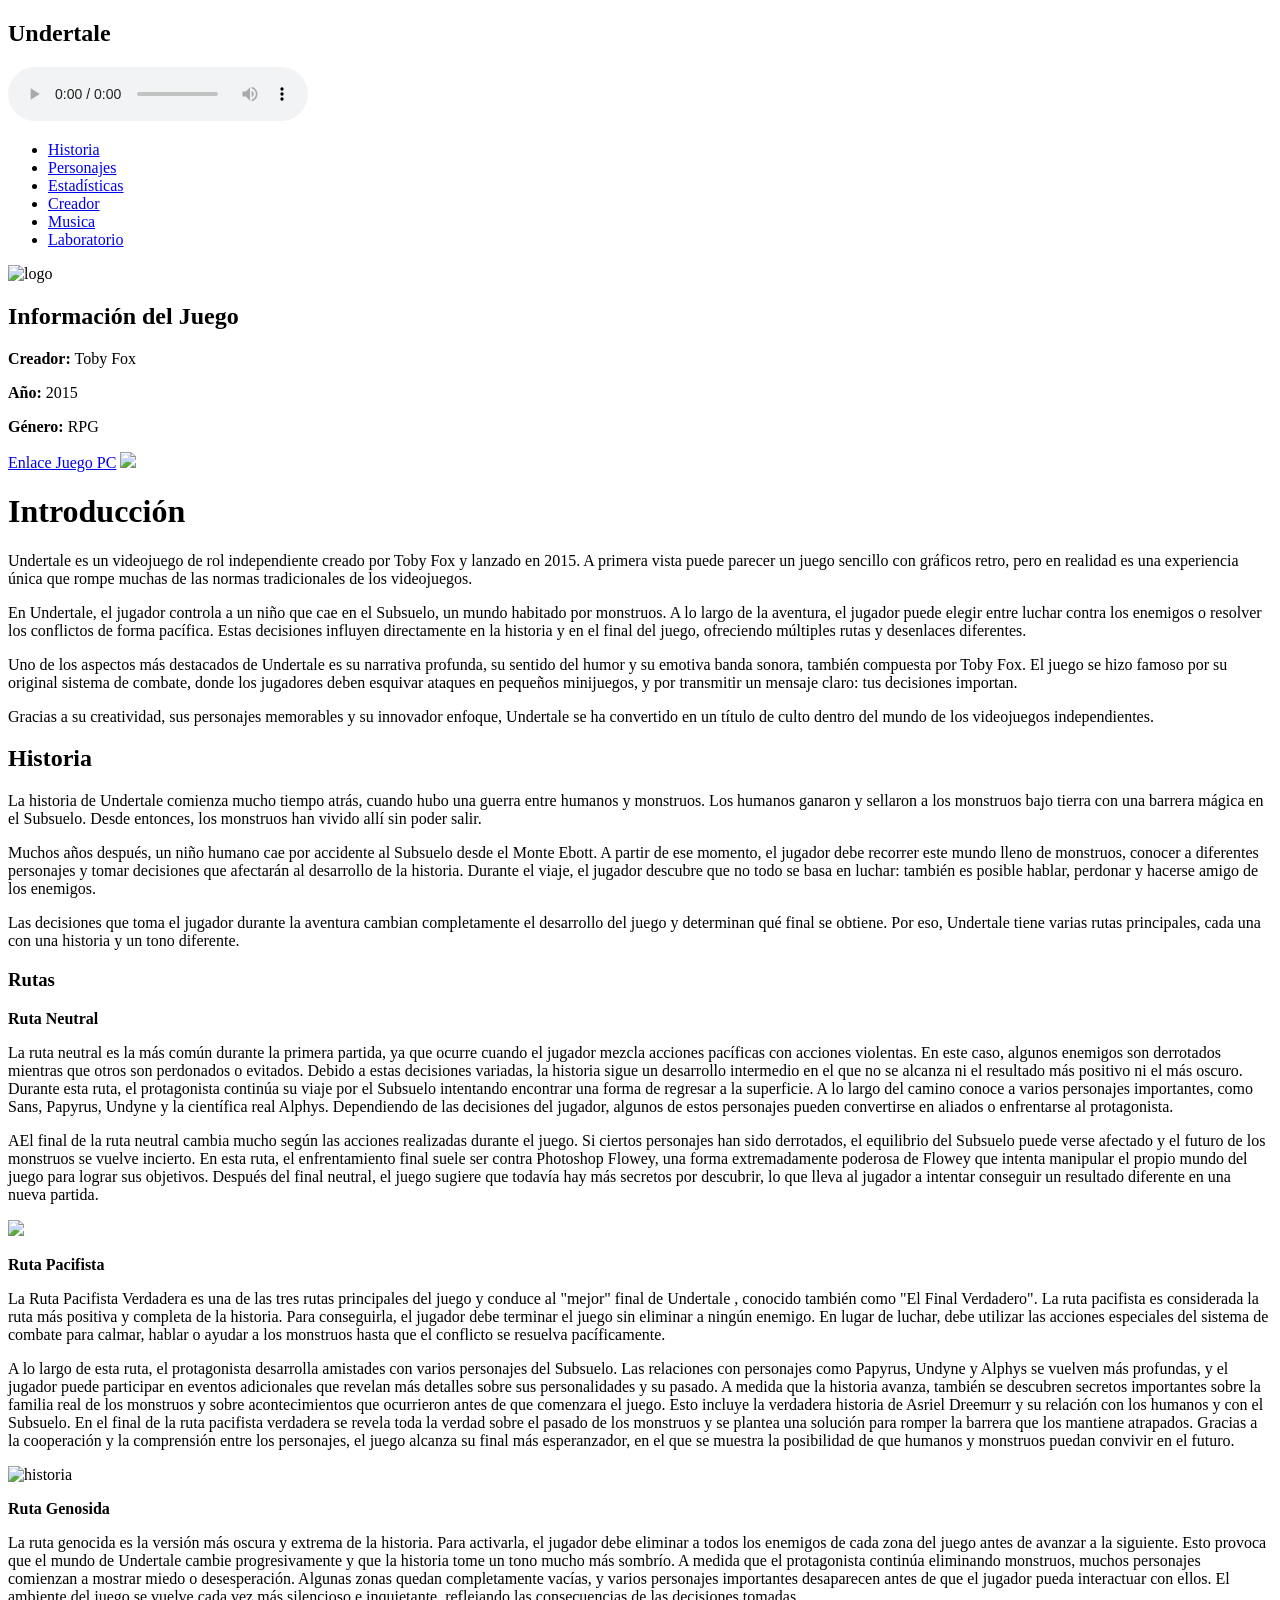
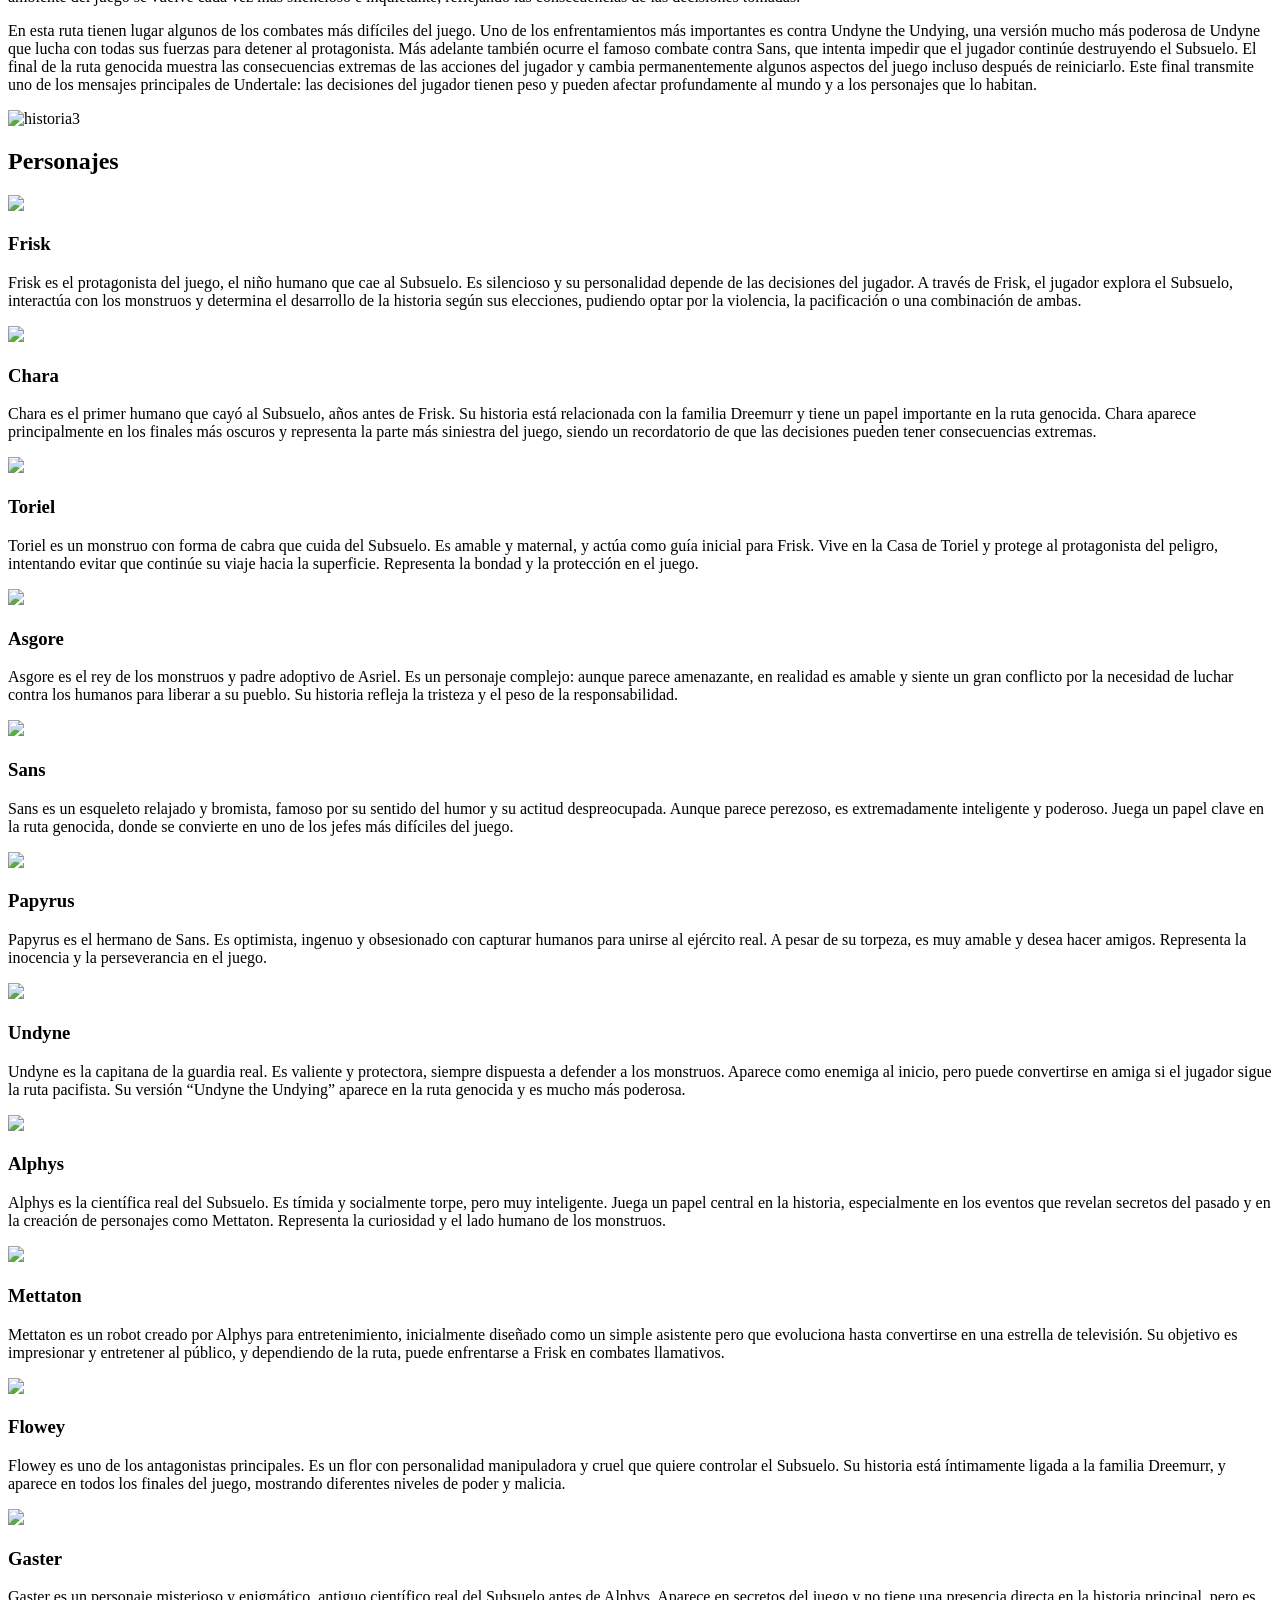
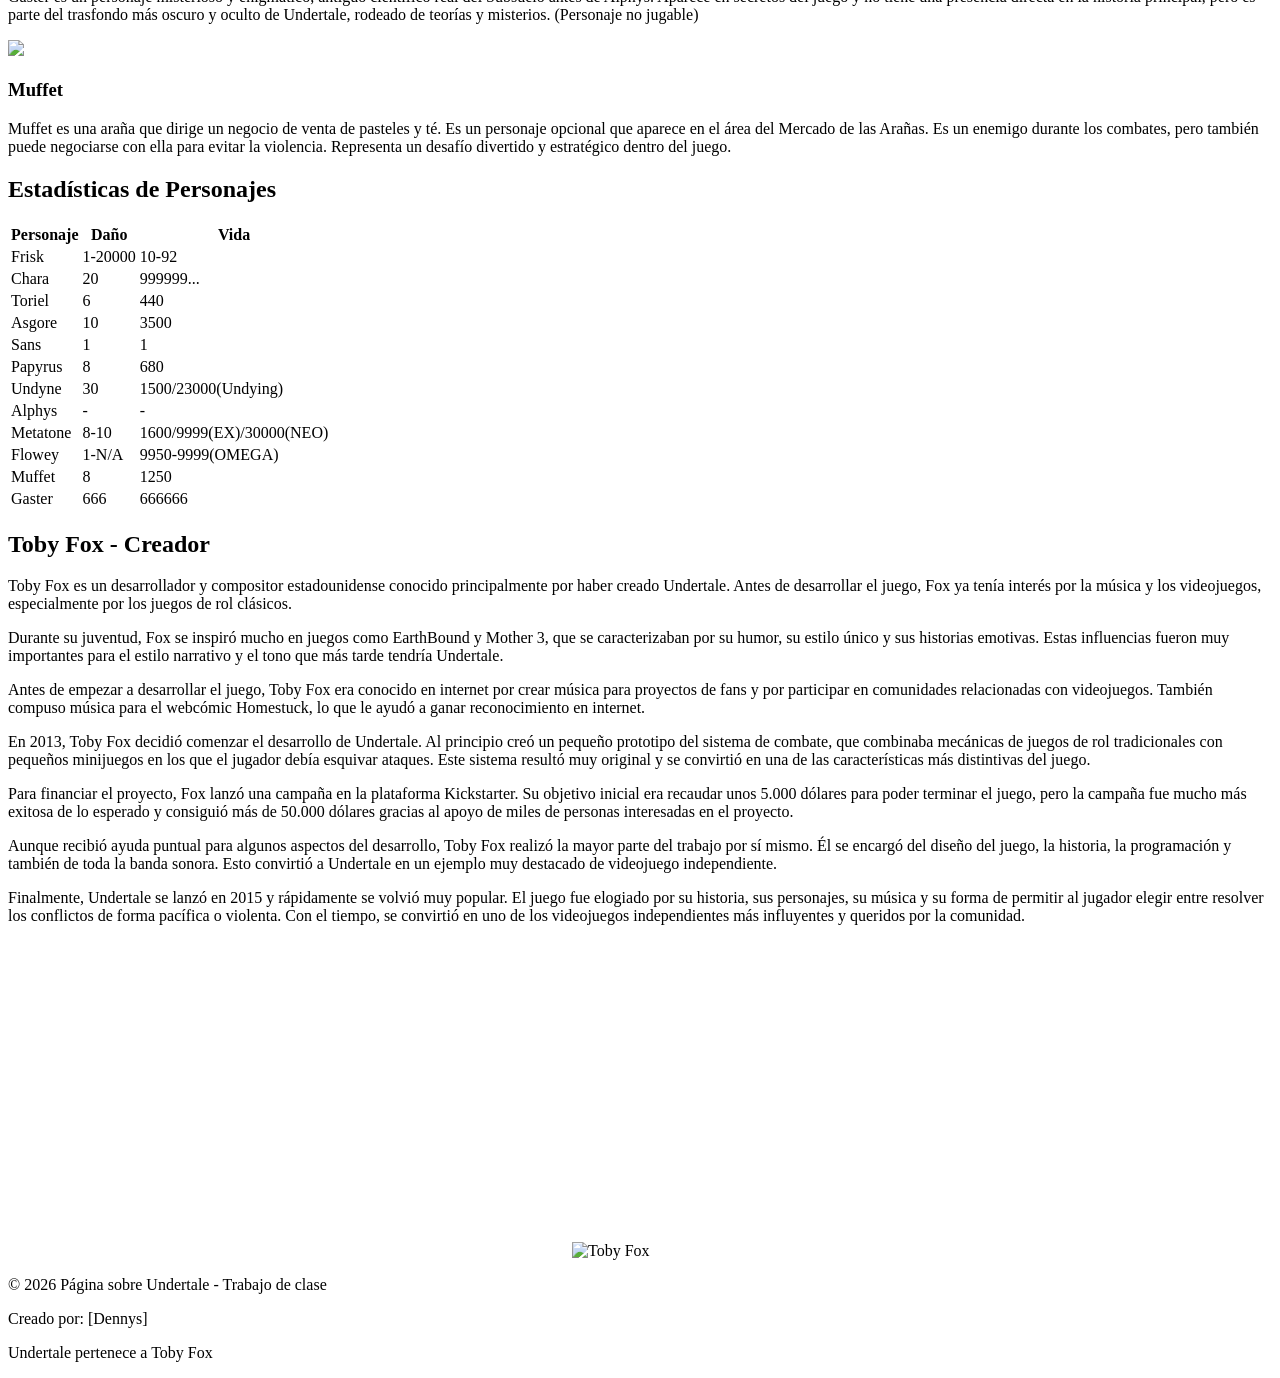
==== index.html @ 96a51aa7 "Rename introduccion.html to index.html" ====
<!DOCTYPE html>
<html lang="es">

<head>
<meta charset="UTF-8">
<title>Undertale Info</title>
<link rel="stylesheet" href="styles.css">
<link href="https://fonts.googleapis.com/css2?family=Press+Start+2P&display=swap" rel="stylesheet">
</head>

<body>

<header>

<h2>Undertale</h2>

<audio class="musica" controls autoplay loop>
<source src="Outertale OST - Starry (Snowy) Jeffrey Watkins.mp3" type="audio/mpeg">
</audio>  
  
<nav>
<ul class="menu">
<li><a href="#historia">Historia</a></li>
<li><a href="#personajes">Personajes</a></li>
<li><a href="#estadisticas">Estadísticas</a></li>
<li><a href="#creador">Creador</a></li>
<li><a href="musica.html">Musica</a>
  </li>
<li><a href="laboratorio.html">Laboratorio</a>
  </li>
</ul>
</nav>

<img src="https://upload.wikimedia.org/wikipedia/commons/a/a5/Undertale.png" alt="logo">

</header>

<section class="presentacion"></section>

<div class="contenido">

<div class="info-intro">

<div class="info">
<h2>Información del Juego</h2>
<p><b>Creador:</b> Toby Fox</p>
<p><b>Año:</b> 2015</p>
<p><b>Género:</b> RPG</p>
<a href="https://store.steampowered.com/app/391540/Undertale/?l=spanish" target="_blank" class="boton-juego">Enlace Juego PC</a>

<img src="https://media.tenor.com/9LCPOb33DnUAAAAj/toby-fox-annoying-dog.gif" style="width: 70%;">
</div>

<div class="intro">
<h1>Introducción</h1>
<p>
Undertale es un videojuego de rol independiente creado por Toby Fox y lanzado en 2015. A primera vista puede parecer un juego sencillo con gráficos retro, pero en realidad es una experiencia única que rompe muchas de las normas tradicionales de los videojuegos.
<p>
En Undertale, el jugador controla a un niño que cae en el Subsuelo, un mundo habitado por monstruos. A lo largo de la aventura, el jugador puede elegir entre luchar contra los enemigos o resolver los conflictos de forma pacífica. Estas decisiones influyen directamente en la historia y en el final del juego, ofreciendo múltiples rutas y desenlaces diferentes.
<p>
Uno de los aspectos más destacados de Undertale es su narrativa profunda, su sentido del humor y su emotiva banda sonora, también compuesta por Toby Fox. El juego se hizo famoso por su original sistema de combate, donde los jugadores deben esquivar ataques en pequeños minijuegos, y por transmitir un mensaje claro: tus decisiones importan.
<p>
Gracias a su creatividad, sus personajes memorables y su innovador enfoque, Undertale se ha convertido en un título de culto dentro del mundo de los videojuegos independientes.
</p>
</div>

</div>
<h2 class="titulo-personajes">Historia</h2> <div class="historia" id="historia"> <p> La historia de Undertale comienza mucho tiempo atrás, cuando hubo una guerra entre humanos y monstruos. Los humanos ganaron y sellaron a los monstruos bajo tierra con una barrera mágica en el Subsuelo. Desde entonces, los monstruos han vivido allí sin poder salir. <p> Muchos años después, un niño humano cae por accidente al Subsuelo desde el Monte Ebott. A partir de ese momento, el jugador debe recorrer este mundo lleno de monstruos, conocer a diferentes personajes y tomar decisiones que afectarán al desarrollo de la historia. Durante el viaje, el jugador descubre que no todo se basa en luchar: también es posible hablar, perdonar y hacerse amigo de los enemigos. 
 
<p> Las decisiones que toma el jugador durante la aventura cambian completamente el desarrollo del juego y determinan qué final se obtiene. Por eso, Undertale tiene varias rutas principales, cada una con una historia y un tono diferente. </p> <h3>Rutas</h3> <p> <strong>Ruta Neutral</strong> </p> <div class="historia-item"> <div class="texto-historia"> 
  
<p>La ruta neutral es la más común durante la primera partida, ya que ocurre cuando el jugador mezcla acciones pacíficas con acciones violentas. En este caso, algunos enemigos son derrotados mientras que otros son perdonados o evitados. Debido a estas decisiones variadas, la historia sigue un desarrollo intermedio en el que no se alcanza ni el resultado más positivo ni el más oscuro. Durante esta ruta, el protagonista continúa su viaje por el Subsuelo intentando encontrar una forma de regresar a la superficie. A lo largo del camino conoce a varios personajes importantes, como Sans, Papyrus, Undyne y la científica real Alphys. Dependiendo de las decisiones del jugador, algunos de estos personajes pueden convertirse en aliados o enfrentarse al protagonista.</p> 
  
<p>AEl final de la ruta neutral cambia mucho según las acciones realizadas durante el juego. Si ciertos personajes han sido derrotados, el equilibrio del Subsuelo puede verse afectado y el futuro de los monstruos se vuelve incierto. En esta ruta, el enfrentamiento final suele ser contra Photoshop Flowey, una forma extremadamente poderosa de Flowey que intenta manipular el propio mundo del juego para lograr sus objetivos. Después del final neutral, el juego sugiere que todavía hay más secretos por descubrir, lo que lleva al jugador a intentar conseguir un resultado diferente en una nueva partida.</p> 

</div> 
  
<img src="https://images.steamusercontent.com/ugc/939465706362994604/E70D8F37C89C86D52A983E58F56A9A98E6F7CF25/"style="width:20%;"> </div> 
  
<p> 
  
<strong>Ruta Pacifista</strong> 

</p> <div class="historia-item"> <div class="texto-historia"> <p>La Ruta Pacifista Verdadera es una de las tres rutas principales del juego y conduce al "mejor" final de Undertale , conocido también como "El Final Verdadero". La ruta pacifista es considerada la ruta más positiva y completa de la historia. Para conseguirla, el jugador debe terminar el juego sin eliminar a ningún enemigo. En lugar de luchar, debe utilizar las acciones especiales del sistema de combate para calmar, hablar o ayudar a los monstruos hasta que el conflicto se resuelva pacíficamente.</p> 
  
<p>A lo largo de esta ruta, el protagonista desarrolla amistades con varios personajes del Subsuelo. Las relaciones con personajes como Papyrus, Undyne y Alphys se vuelven más profundas, y el jugador puede participar en eventos adicionales que revelan más detalles sobre sus personalidades y su pasado. A medida que la historia avanza, también se descubren secretos importantes sobre la familia real de los monstruos y sobre acontecimientos que ocurrieron antes de que comenzara el juego. Esto incluye la verdadera historia de Asriel Dreemurr y su relación con los humanos y con el Subsuelo. En el final de la ruta pacifista verdadera se revela toda la verdad sobre el pasado de los monstruos y se plantea una solución para romper la barrera que los mantiene atrapados. Gracias a la cooperación y la comprensión entre los personajes, el juego alcanza su final más esperanzador, en el que se muestra la posibilidad de que humanos y monstruos puedan convivir en el futuro.</p> 
  
</div> 
  
<img src="https://images.steamusercontent.com/ugc/939465706362983267/D4789B8450BCEDB709434F14D0F110779A990098/" alt="historia"style="width:20%;"> </div> 
  
<p> 
  
<strong>Ruta Genosida</strong> 
  
</p> <div class="historia-item"> 
  
<div class="texto-historia"> 

<p>La ruta genocida es la versión más oscura y extrema de la historia. Para activarla, el jugador debe eliminar a todos los enemigos de cada zona del juego antes de avanzar a la siguiente. Esto provoca que el mundo de Undertale cambie progresivamente y que la historia tome un tono mucho más sombrío. A medida que el protagonista continúa eliminando monstruos, muchos personajes comienzan a mostrar miedo o desesperación. Algunas zonas quedan completamente vacías, y varios personajes importantes desaparecen antes de que el jugador pueda interactuar con ellos. El ambiente del juego se vuelve cada vez más silencioso e inquietante, reflejando las consecuencias de las decisiones tomadas.</p> 
  
<p>En esta ruta tienen lugar algunos de los combates más difíciles del juego. Uno de los enfrentamientos más importantes es contra Undyne the Undying, una versión mucho más poderosa de Undyne que lucha con todas sus fuerzas para detener al protagonista. Más adelante también ocurre el famoso combate contra Sans, que intenta impedir que el jugador continúe destruyendo el Subsuelo. El final de la ruta genocida muestra las consecuencias extremas de las acciones del jugador y cambia permanentemente algunos aspectos del juego incluso después de reiniciarlo. Este final transmite uno de los mensajes principales de Undertale: las decisiones del jugador tienen peso y pueden afectar profundamente al mundo y a los personajes que lo habitan.</p> </div> 
  
<img src="https://i.redd.it/56roajx61cqa1.png" alt="historia3"style="width:20%;">
 
 </div> 
  
</div>

<h2 class="titulo-personajes" id="personajes">Personajes</h2>
  
  
<div class="cuadros">

  
<div class="cuadro">
<img src="https://media.tenor.com/FtLpZxPgLl4AAAAm/undertale-frisk.webp" style="width:20%;">
  
<h3>Frisk</h3>
  
<p>Frisk es el protagonista del juego, el niño humano que cae al Subsuelo. Es silencioso y su personalidad depende de las decisiones del jugador. A través de Frisk, el jugador explora el Subsuelo, interactúa con los monstruos y determina el desarrollo de la historia según sus elecciones, pudiendo optar por la violencia, la pacificación o una combinación de ambas.</p>
</div>

<div class="cuadro">
<img src="https://media.tenor.com/GEDt53BxYaAAAAAm/eh.webp"style="width:30%;">
  
<h3>Chara</h3>  

<p>Chara es el primer humano que cayó al Subsuelo, años antes de Frisk. Su historia está relacionada con la familia Dreemurr y tiene un papel importante en la ruta genocida. Chara aparece principalmente en los finales más oscuros y representa la parte más siniestra del juego, siendo un recordatorio de que las decisiones pueden tener consecuencias extremas.</p>
</div>

<div class="cuadro">
<img src="https://media.tenor.com/lUEkNpjLbKUAAAAm/undertale-wave.webp"style="width:25%;">
  
<h3>Toriel</h3>
  
<p>Toriel es un monstruo con forma de cabra que cuida del Subsuelo. Es amable y maternal, y actúa como guía inicial para Frisk. Vive en la Casa de Toriel y protege al protagonista del peligro, intentando evitar que continúe su viaje hacia la superficie. Representa la bondad y la protección en el juego.</p>
</div>

</div>
  
  
 <div class="cuadros">

<div class="cuadro">
<img src="https://images-wixmp-ed30a86b8c4ca887773594c2.wixmp.com/f/49042e18-bbe3-4795-9966-759d2ecfb7d8/de8zjj2-c3993148-bf3e-49e4-9e58-f561e647102a.gif?token=eyJ0eXAiOiJKV1QiLCJhbGciOiJIUzI1NiJ9.[base64].th20gsWjZDB0zOQCnMwqE0m07W3_FFkG8VjvL7Q2tPU"style="width:55%;">

  <h3>Asgore</h3>
  
<p>Asgore es el rey de los monstruos y padre adoptivo de Asriel. Es un personaje complejo: aunque parece amenazante, en realidad es amable y siente un gran conflicto por la necesidad de luchar contra los humanos para liberar a su pueblo. Su historia refleja la tristeza y el peso de la responsabilidad.</p>
</div>

<div class="cuadro">
<img src="https://media.tenor.com/WKvrJcHjbo8AAAAi/pixel-trombone.gif">
  
  <h3>Sans</h3>
  
<p>Sans es un esqueleto relajado y bromista, famoso por su sentido del humor y su actitud despreocupada. Aunque parece perezoso, es extremadamente inteligente y poderoso. Juega un papel clave en la ruta genocida, donde se convierte en uno de los jefes más difíciles del juego.</p>
</div>

<div class="cuadro">
<img src="https://media.tenor.com/YV0I1maVHzcAAAAm/papyrus-undertale.web"style="width:20%;">
  
  <h3>Papyrus</h3>
  
<p>Papyrus es el hermano de Sans. Es optimista, ingenuo y obsesionado con capturar humanos para unirse al ejército real. A pesar de su torpeza, es muy amable y desea hacer amigos. Representa la inocencia y la perseverancia en el juego.</p>
</div>

</div> 
  
  <div class="cuadros">

<div class="cuadro">
<img src="https://media.tenor.com/J3GVq0_UGeUAAAAM/undertale-undyne.gif">
  
  <h3>Undyne</h3>
  
<p>Undyne es la capitana de la guardia real. Es valiente y protectora, siempre dispuesta a defender a los monstruos. Aparece como enemiga al inicio, pero puede convertirse en amiga si el jugador sigue la ruta pacifista. Su versión “Undyne the Undying” aparece en la ruta genocida y es mucho más poderosa.</p>
</div>

<div class="cuadro">
<img src="https://media.tenor.com/1GIxAmXRfbAAAAAm/look-away-awkward-smile.webp">
  
  <h3>Alphys</h3>
  
<p>Alphys es la científica real del Subsuelo. Es tímida y socialmente torpe, pero muy inteligente. Juega un papel central en la historia, especialmente en los eventos que revelan secretos del pasado y en la creación de personajes como Mettaton. Representa la curiosidad y el lado humano de los monstruos.</p>
</div>

<div class="cuadro">
<img src="https://media.tenor.com/gFDT7Ic6BdkAAAAm/pixel-sitting.webp">
  
  <h3>Mettaton</h3>
  
<p>Mettaton es un robot creado por Alphys para entretenimiento, inicialmente diseñado como un simple asistente pero que evoluciona hasta convertirse en una estrella de televisión. Su objetivo es impresionar y entretener al público, y dependiendo de la ruta, puede enfrentarse a Frisk en combates llamativos.</p>
</div>

</div>
  
  <div class="cuadros">

<div class="cuadro">
<img src="https://media.tenor.com/QVytPvhOBosAAAAm/wiggle-swaying.webp">
  
  <h3>Flowey</h3>
  
<p>Flowey es uno de los antagonistas principales. Es un flor con personalidad manipuladora y cruel que quiere controlar el Subsuelo. Su historia está íntimamente ligada a la familia Dreemurr, y aparece en todos los finales del juego, mostrando diferentes niveles de poder y malicia.</p>
</div>

<div class="cuadro">
<img src="https://media.tenor.com/jQL74ZN87gAAAAAm/gaster-undertale.webp"style="width:16%;">
  
  <h3>Gaster</h3>
  
<p>Gaster es un personaje misterioso y enigmático, antiguo científico real del Subsuelo antes de Alphys. Aparece en secretos del juego y no tiene una presencia directa en la historia principal, pero es parte del trasfondo más oscuro y oculto de Undertale, rodeado de teorías y misterios. (Personaje no jugable)</p>
</div>

<div class="cuadro">
<img src="https://static.wikia.nocookie.net/undertale/images/a/ad/MuffetSprite.gif/revision/latest?cb=20170108141934&path-prefix=es">
  
  <h3>Muffet</h3>
  
<p>Muffet es una araña que dirige un negocio de venta de pasteles y té. Es un personaje opcional que aparece en el área del Mercado de las Arañas. Es un enemigo durante los combates, pero también puede negociarse con ella para evitar la violencia. Representa un desafío divertido y estratégico dentro del juego.</p>
</div>

</div>
  
<h2 class="titulo-personajes" id="estadisticas">Estadísticas de Personajes</h2>

<div class="tabla-personajes">
  <table>
    <thead>
      <tr>
        <th>Personaje</th>
        <th>Daño</th>
        <th>Vida</th>
      </tr>
    </thead>
    <tbody>
      <tr>
        <td>Frisk</td>
        <td>1-20000</td>
        <td>10-92</td>
      </tr>
      <tr>
        <td>Chara</td>
        <td>20</td>
        <td>999999...</td>
      </tr>
       <tr>
        <td>Toriel</td>
        <td>6</td>
        <td>440</td>
      </tr>
       <tr>
        <td>Asgore</td>
        <td>10</td>
        <td>3500</td>
      </tr>
      <tr>
        <td>Sans</td>
        <td>1</td>
        <td>1</td>
      </tr>
      <tr>
        <td>Papyrus</td>
        <td>8</td>
        <td>680</td>
      </tr>
      <tr>
        <td>Undyne</td>
        <td>30</td>
        <td>1500/23000(Undying)</td>
      </tr>
       <tr>
        <td>Alphys</td>
        <td>-</td>
        <td>-</td>
      </tr>
      <tr>
        <td>Metatone</td>
        <td>8-10</td>
        <td>1600/9999(EX)/30000(NEO)</td>
      </tr>
      <td>Flowey</td>
        <td>1-N/A</td>
        <td>9950-9999(OMEGA)</td>
      </tr>
      <td>Muffet</td>
        <td>8</td>
        <td>1250</td>
      </tr>
  <td>Gaster</td>
        <td>666</td>
        <td>666666</td>
      </tr>
    </tbody>
  </table>
</div>  

<div class="creador">
<h2>Toby Fox - Creador</h2>

<div class="creador-contenido">

<div class="texto-creador">
<p>
Toby Fox es un desarrollador y compositor estadounidense conocido principalmente por haber creado Undertale. Antes de desarrollar el juego, Fox ya tenía interés por la música y los videojuegos, especialmente por los juegos de rol clásicos.
<p>
Durante su juventud, Fox se inspiró mucho en juegos como EarthBound y Mother 3, que se caracterizaban por su humor, su estilo único y sus historias emotivas. Estas influencias fueron muy importantes para el estilo narrativo y el tono que más tarde tendría Undertale.
<p>
Antes de empezar a desarrollar el juego, Toby Fox era conocido en internet por crear música para proyectos de fans y por participar en comunidades relacionadas con videojuegos. También compuso música para el webcómic Homestuck, lo que le ayudó a ganar reconocimiento en internet.
<p>
En 2013, Toby Fox decidió comenzar el desarrollo de Undertale. Al principio creó un pequeño prototipo del sistema de combate, que combinaba mecánicas de juegos de rol tradicionales con pequeños minijuegos en los que el jugador debía esquivar ataques. Este sistema resultó muy original y se convirtió en una de las características más distintivas del juego.
<p>
Para financiar el proyecto, Fox lanzó una campaña en la plataforma Kickstarter. Su objetivo inicial era recaudar unos 5.000 dólares para poder terminar el juego, pero la campaña fue mucho más exitosa de lo esperado y consiguió más de 50.000 dólares gracias al apoyo de miles de personas interesadas en el proyecto.
<p>
Aunque recibió ayuda puntual para algunos aspectos del desarrollo, Toby Fox realizó la mayor parte del trabajo por sí mismo. Él se encargó del diseño del juego, la historia, la programación y también de toda la banda sonora. Esto convirtió a Undertale en un ejemplo muy destacado de videojuego independiente.
<p>
Finalmente, Undertale se lanzó en 2015 y rápidamente se volvió muy popular. El juego fue elogiado por su historia, sus personajes, su música y su forma de permitir al jugador elegir entre resolver los conflictos de forma pacífica o violenta. Con el tiempo, se convirtió en uno de los videojuegos independientes más influyentes y queridos por la comunidad.
</p>
</div>

<div class="video-creador">
<iframe width="560" height="315" src="https://www.youtube.com/embed/dwampY_jIdg?si=dIA4UpzfCg_zCWe0" title="YouTube video player" frameborder="0" allow="accelerometer; autoplay; clipboard-write; encrypted-media; gyroscope; picture-in-picture; web-share" referrerpolicy="strict-origin-when-cross-origin" allowfullscreen></iframe>
  
  <img src="https://media2.giphy.com/media/0d6tdgyh3KEP90gJMP/200.gif" alt="Toby Fox"style="width:100%;">

  </div>
</div>

</div>
</div>

<footer class="pie">
<p>© 2026 Página sobre Undertale - Trabajo de clase</p>
<p>Creado por: [Dennys]</p>
<p>Undertale pertenece a Toby Fox</p>
</footer>
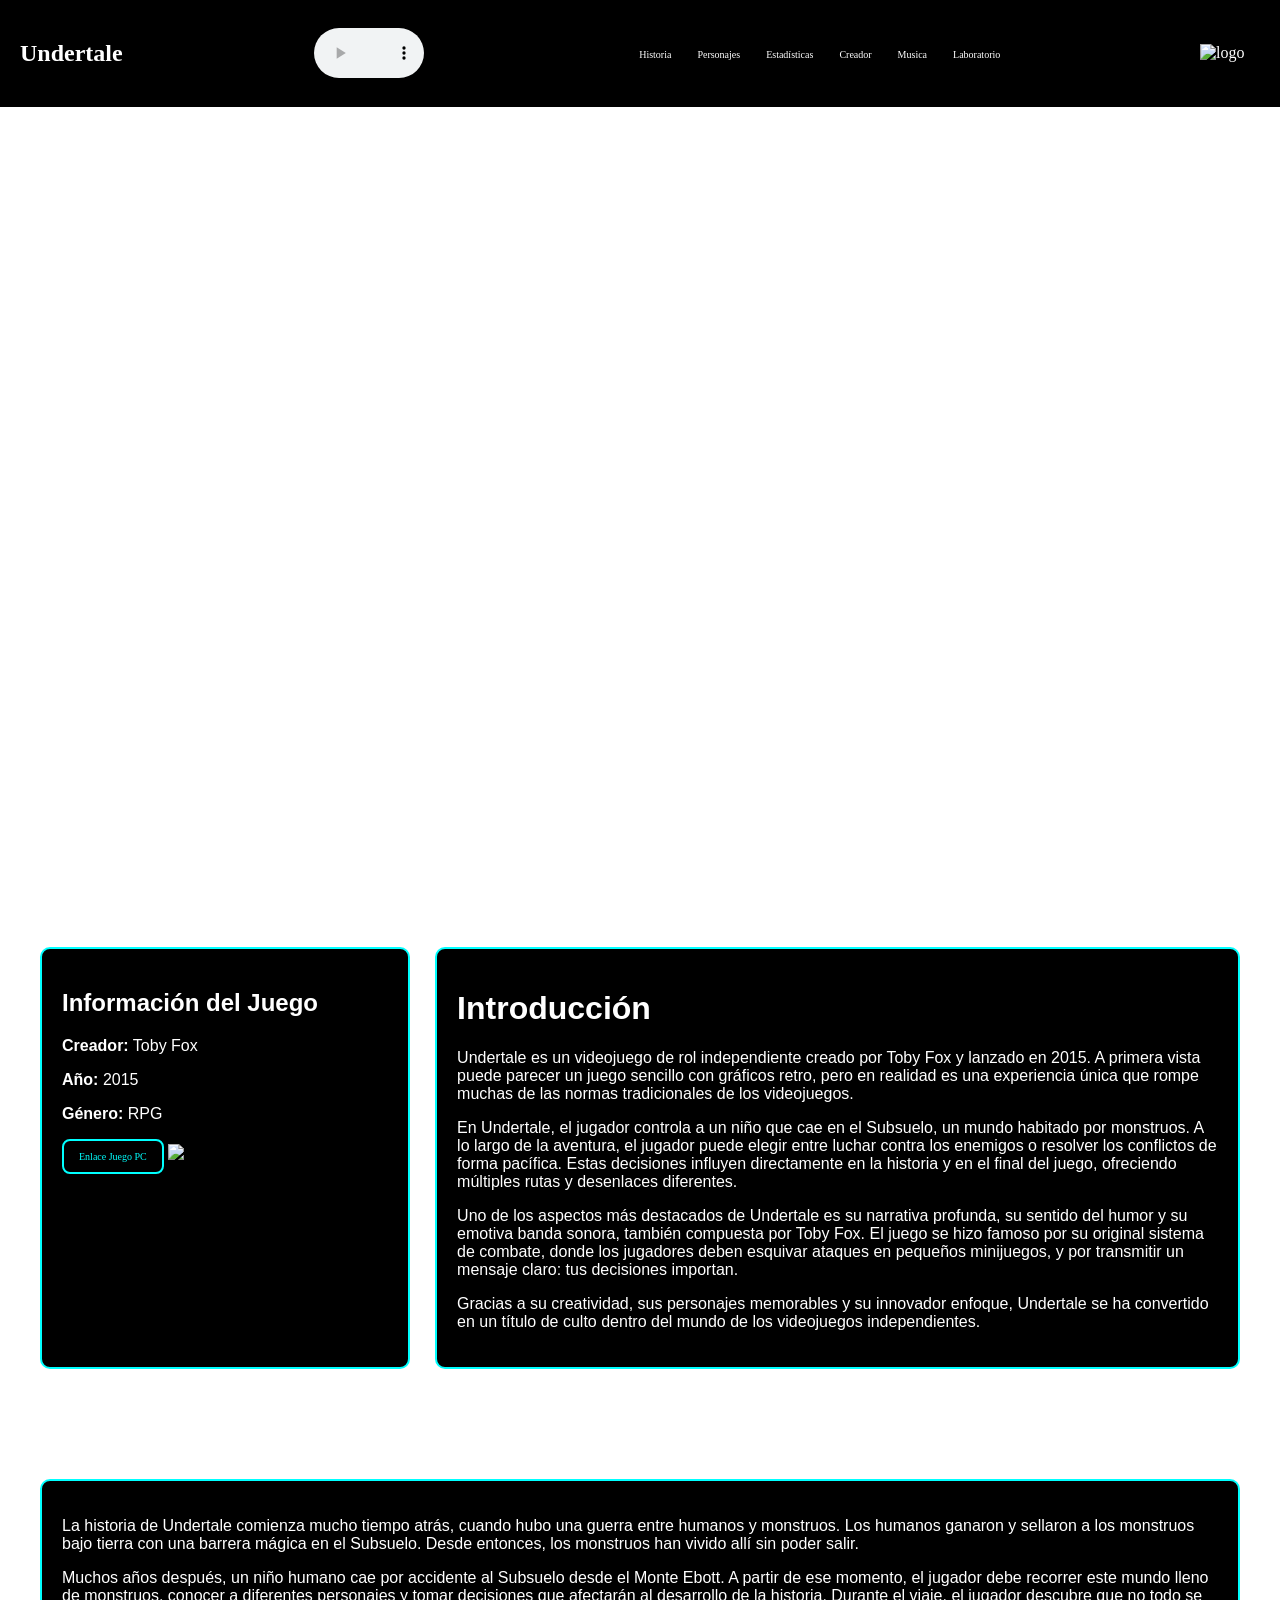
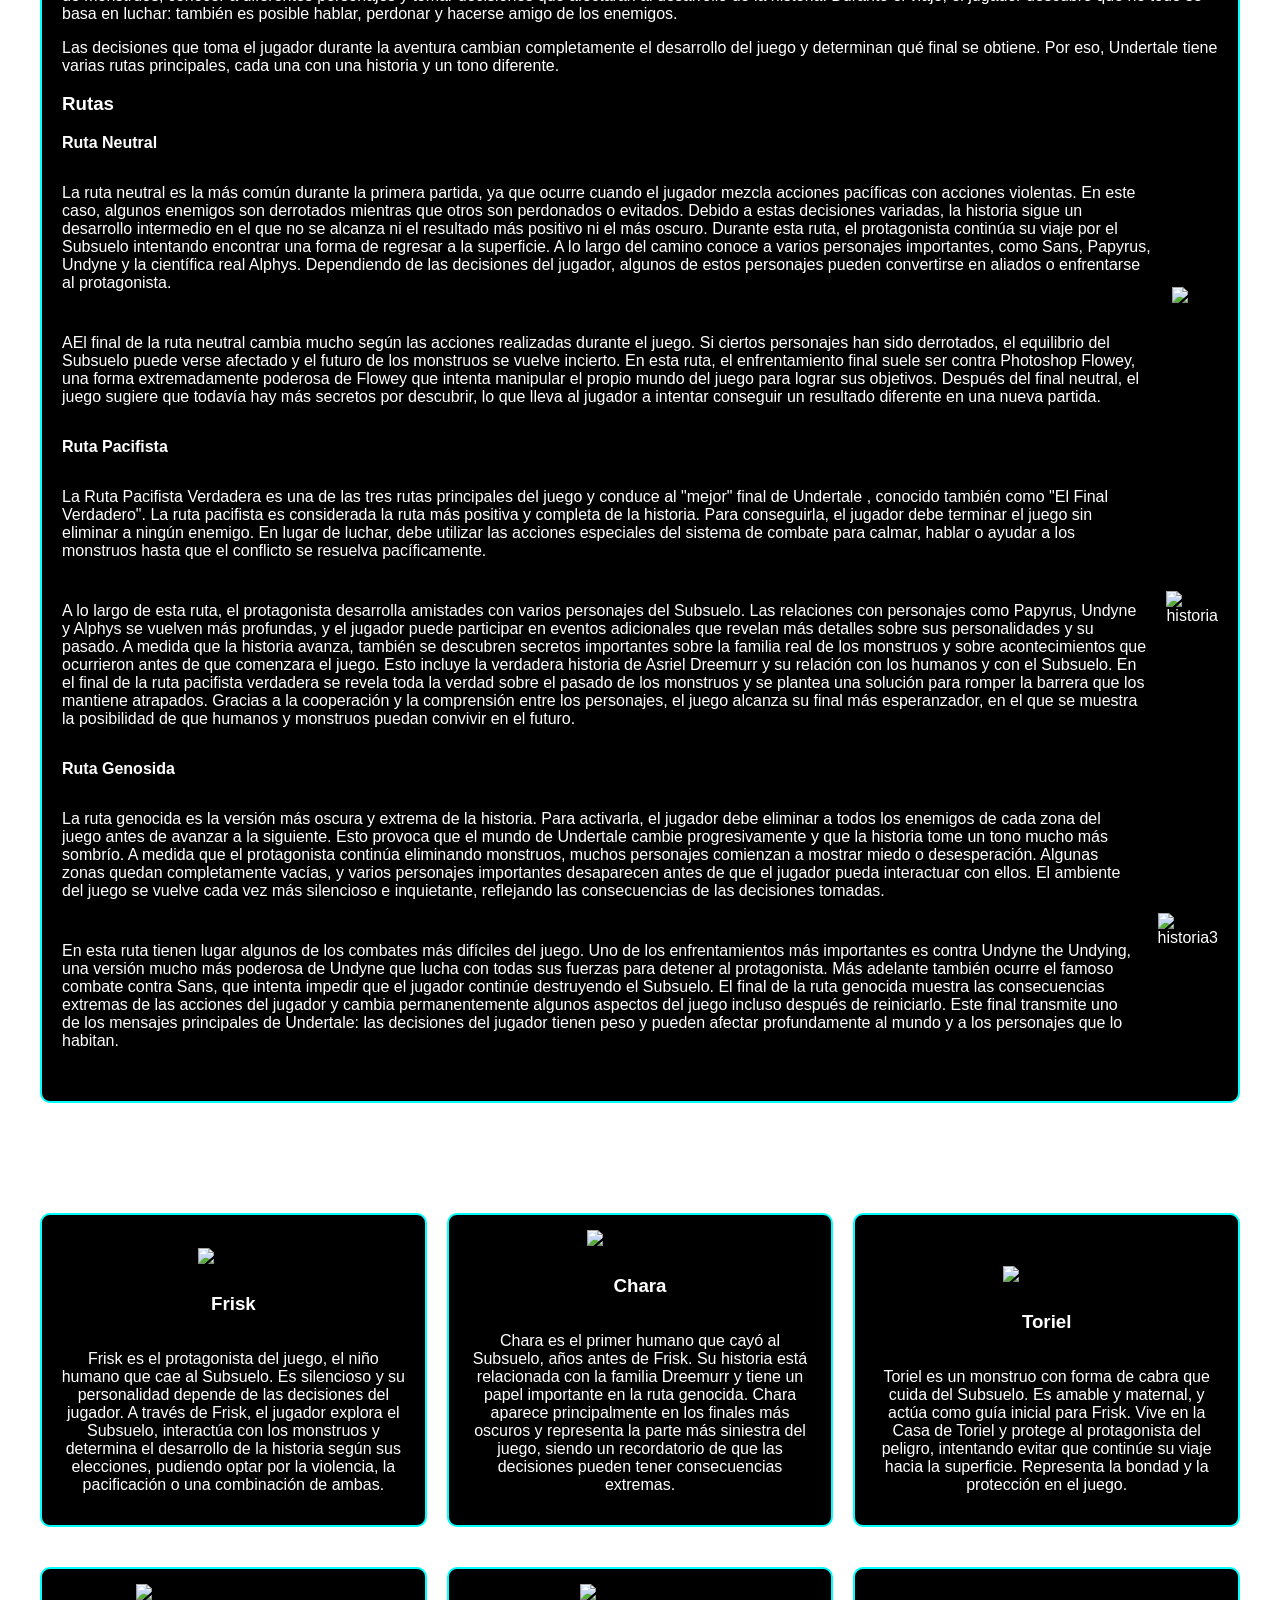
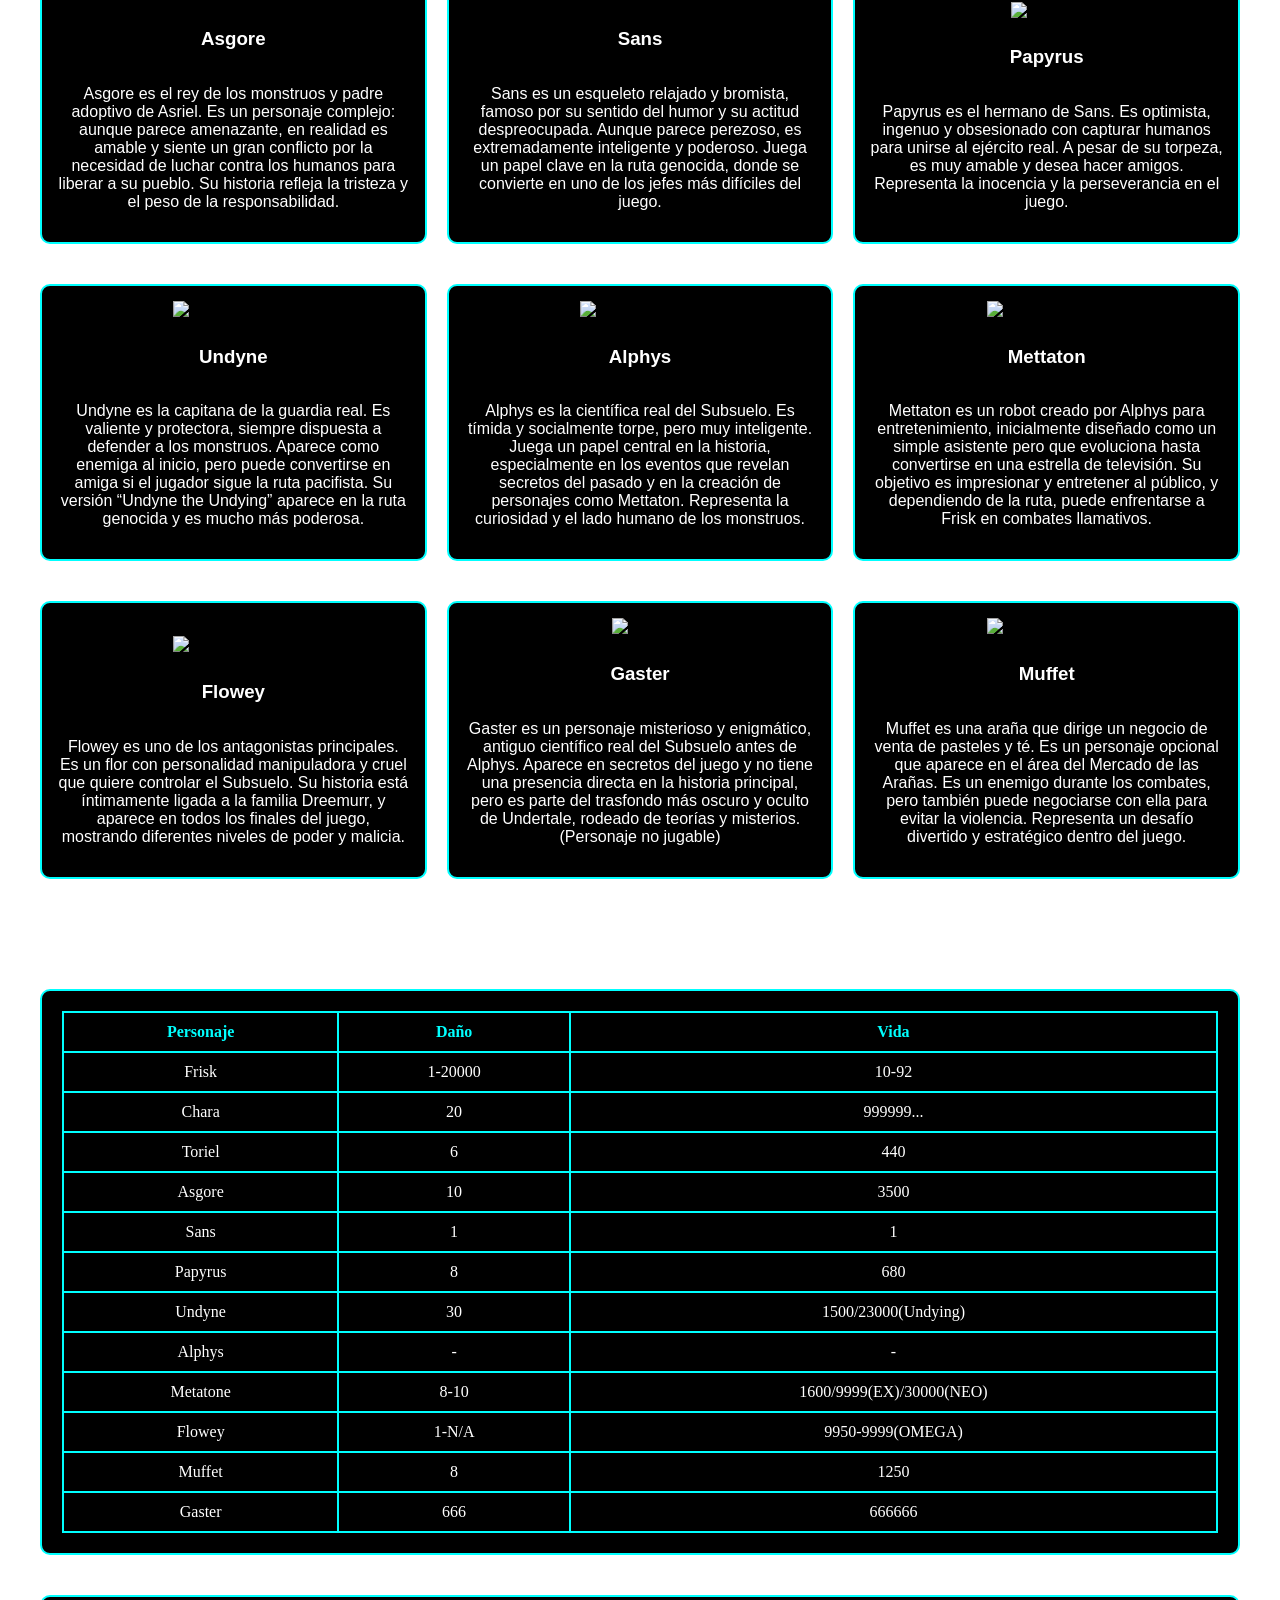
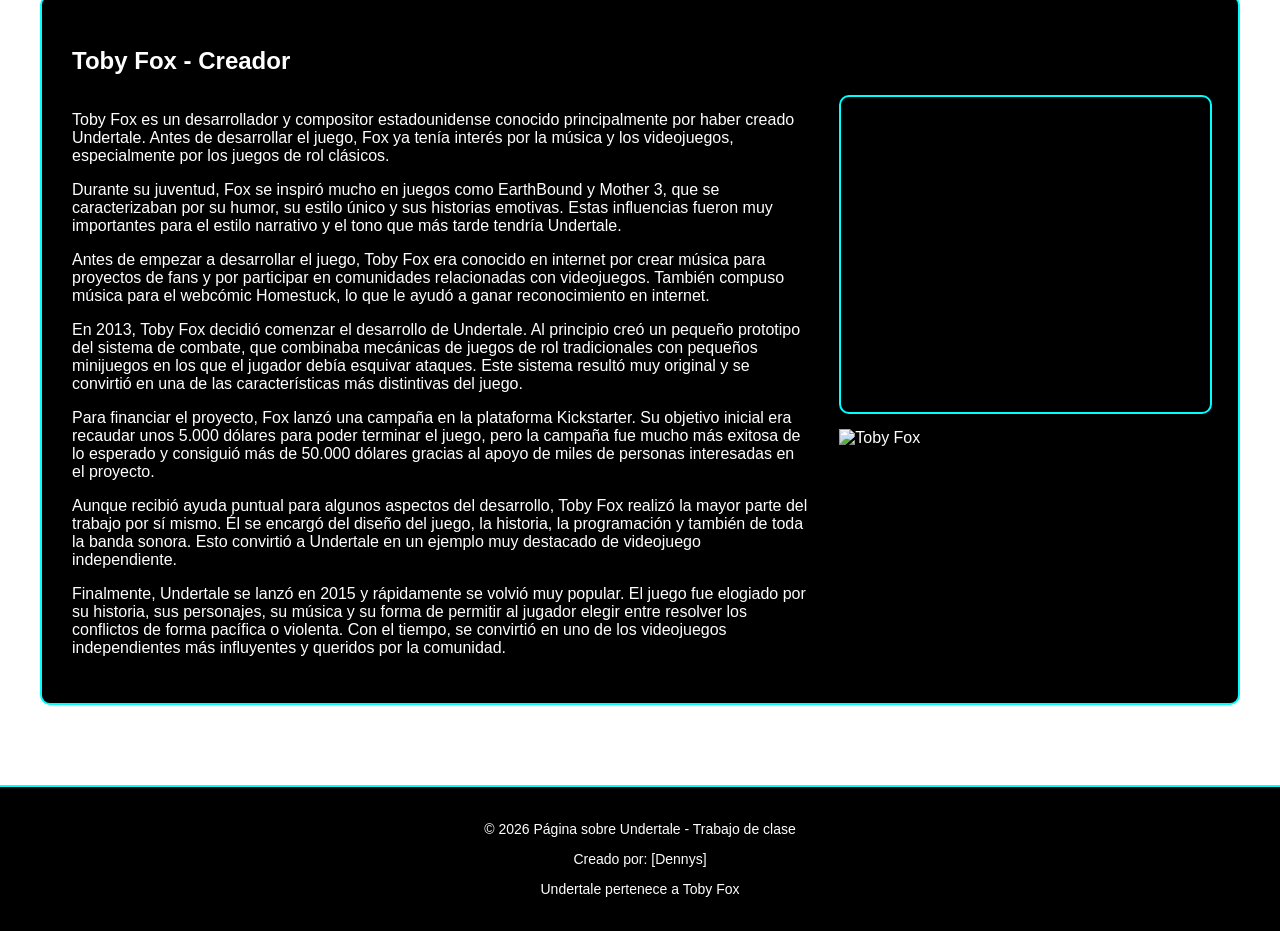
==== commit a8f67584: "Update index.html" ====
--- a/index.html
+++ b/index.html
@@ -297,7 +297,7 @@
   </table>
 </div>  
 
-<div class="creador">
+<div class="creador" id="creador">
 <h2>Toby Fox - Creador</h2>
 
 <div class="creador-contenido">
--- a/styles.css
+++ b/styles.css
@@ -0,0 +1,279 @@
+body{
+margin:0;
+font-family:Arial, sans-serif;
+background-image:url("https://external-preview.redd.it/i-made-a-desktop-background-out-of-one-of-the-prettiest-v0-_CcxV8OZYP6t1oQwz5blZTqJfaYi_kkvYVMpWD0yOd0.png?width=640&crop=smart&auto=webp&s=2303c3d94a0351e57feb920f8495cf5f1785b1ac");
+background-size:cover;
+background-repeat:no-repeat;
+background-attachment: fixed;
+color: white;
+}
+
+/* HEADER */
+
+header{
+display:flex;
+justify-content:space-between;
+align-items:center;
+padding:20px;
+background:black;
+color:white;
+font-family:'Press Start 2P', cursive;
+}
+
+header img{
+width:60px;
+}
+
+.menu{
+list-style:none;
+display:flex;
+gap:10px;
+margin:0;
+padding:0;
+}
+
+.menu a{
+text-decoration:none;
+color:white;
+font-family:'Press Start 2P', cursive;
+font-size:10px;
+padding:8px;
+transition:0.3s;
+}
+
+.menu a:hover{
+color:#00ffff;
+text-shadow:
+0 0 5px #00ffff,
+0 0 10px #00ffff,
+0 0 20px #00ffff;
+}
+
+/* IMAGEN PRESENTACION */
+
+.presentacion{
+height:800px;
+background-image:url("https://wallpapercave.com/wp/wp5857953.jpg");
+background-size:cover;
+background-position:center;
+}
+
+/* CONTENIDO */
+
+.contenido{
+background-image:url("fondo.jpg");
+background-size:cover;
+padding:40px;
+}
+
+/* INFO + INTRO */
+
+.info-intro{
+display:flex;
+gap:25px;
+margin-bottom:40px;
+
+}
+
+.info{
+width:30%;
+background:black;
+padding:20px;
+border-radius:10px;
+border:2px solid #00ffff;
+}
+
+.info img{
+width:100%;
+}
+
+.intro{
+width:70%;
+background:black;
+padding:20px;
+border-radius:10px;
+border:2px solid #00ffff;
+}
+
+.boton-juego{
+display:inline-block;
+margin-bottom:15px;
+padding:10px 15px;
+background:black;
+color:#00ffff;
+text-decoration:none;
+border:2px solid #00ffff;
+border-radius:8px;
+font-family:'Press Start 2P', cursive;
+font-size:10px;
+transition:0.3s;
+}
+
+.boton-juego:hover{
+background:#00ffff;
+color:black;
+box-shadow:
+0 0 10px #00ffff,
+0 0 20px #00ffff,
+0 0 40px #00ffff;
+}
+
+
+/* HISTORIA */
+
+.historia{
+background:black;
+padding:20px;
+border-radius:10px;
+margin-bottom:40px;
+border:2px solid #00ffff;
+}
+
+.historia-item{
+display:flex;
+align-items:center;
+margin-bottom:15px;
+
+}
+
+.historia-item img{
+width:120px;
+margin-left:20px;
+}
+
+.texto-historia{
+display:flex;
+flex-direction:column;
+gap:10px;
+}
+
+
+.titulo-personajes{
+text-align:center;
+font-size:35px;
+margin-bottom:30px;
+color:white;
+font-family:'Press Start 2P', cursive;
+}
+
+
+/* CUADROS */
+
+.cuadros{
+display:flex;
+gap:20px;
+margin-bottom:40px;
+align-items:stretch;
+}
+
+.cuadro{
+background:BLACK;
+padding:15px;
+border-radius:10px;
+text-align:center;
+flex:1;
+display:flex;
+flex-direction:column;
+
+border:2px solid #00ffff;
+}
+
+.cuadro:hover{
+box-shadow:
+0 0 10px #00ffff,
+0 0 20px #00ffff,
+0 0 40px #00ffff,
+0 0 80px #00ffff;
+}
+
+
+.cuadro img{
+width:120px;
+margin:auto;
+margin-bottom:10px;
+}
+
+.tabla-personajes {
+  background: black;
+  padding: 20px;
+  border-radius: 10px;
+  border: 2px solid #00ffff;
+  margin-bottom: 40px;
+  overflow-x: auto;
+}
+
+.tabla-personajes table {
+  width: 100%;
+  border-collapse: collapse;
+  text-align: center;
+  color: white;
+  font-family: 'Press Start 2P', cursive;
+}
+
+.tabla-personajes th,
+.tabla-personajes td {
+  padding: 10px;
+  border: 2px solid #00ffff;
+}
+
+.tabla-personajes th {
+  background-color: #000000;
+  color: #00ffff;
+}
+
+.tabla-personajes tr:hover {
+  background-color: #0f2a5c99;
+}
+
+
+
+
+/* CREADOR */
+
+.creador{
+background:black;
+color:white;
+padding:30px;
+border-radius:10px;
+border:2px solid #00ffff;
+}
+  
+.creador-contenido{
+display:flex;
+gap:30px;
+align-items:flex-start;
+}
+
+.texto-creador{
+flex:2;
+}
+
+.video-creador{
+flex:1;
+display:flex;
+flex-direction:column;
+gap:15px;
+}
+
+.video-creador iframe{
+width:100%;
+border:2px solid #00ffff;
+border-radius:10px;
+}
+
+.musica{
+width:110px;
+height:50px;
+margin-right:15px;
+}
+
+
+.pie{
+background:black;
+color:white;
+text-align:center;
+padding:20px;
+border-top:2px solid #00ffff;
+font-size:14px;
+margin-top:40px;
+}
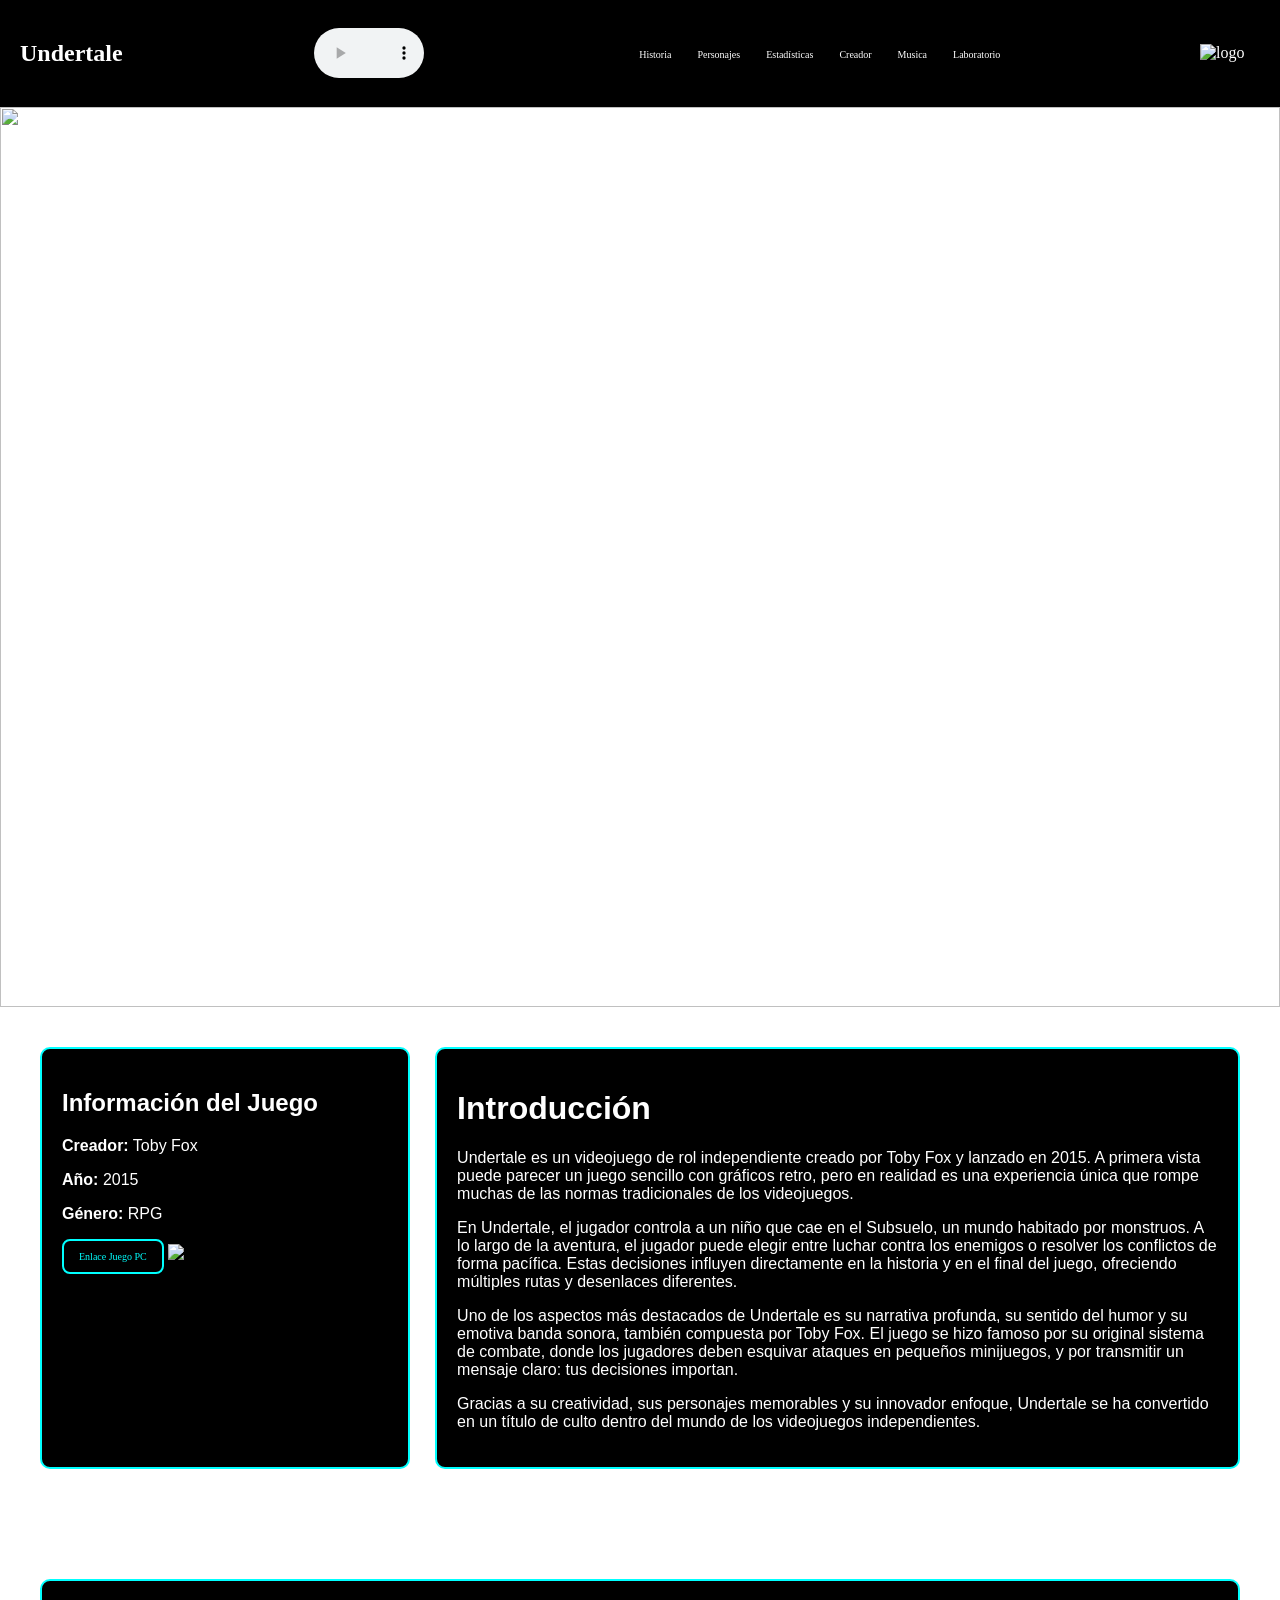
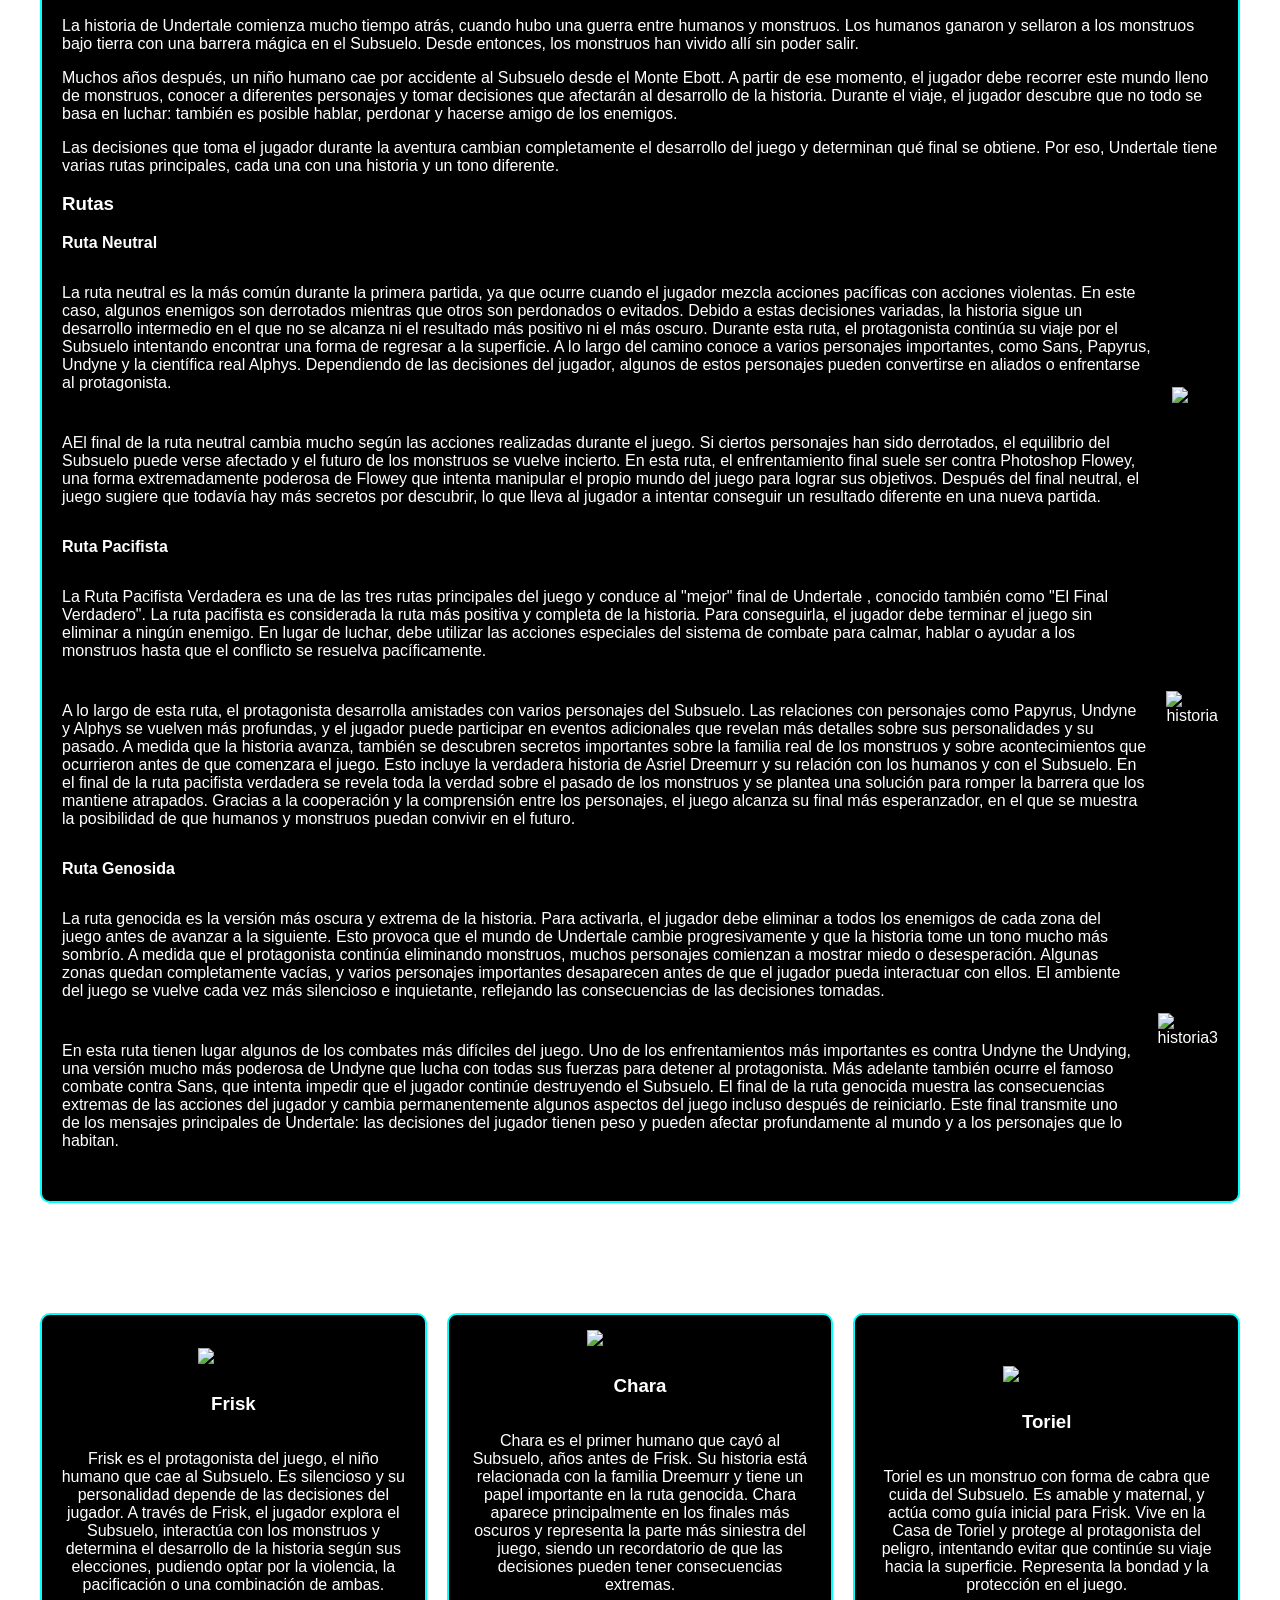
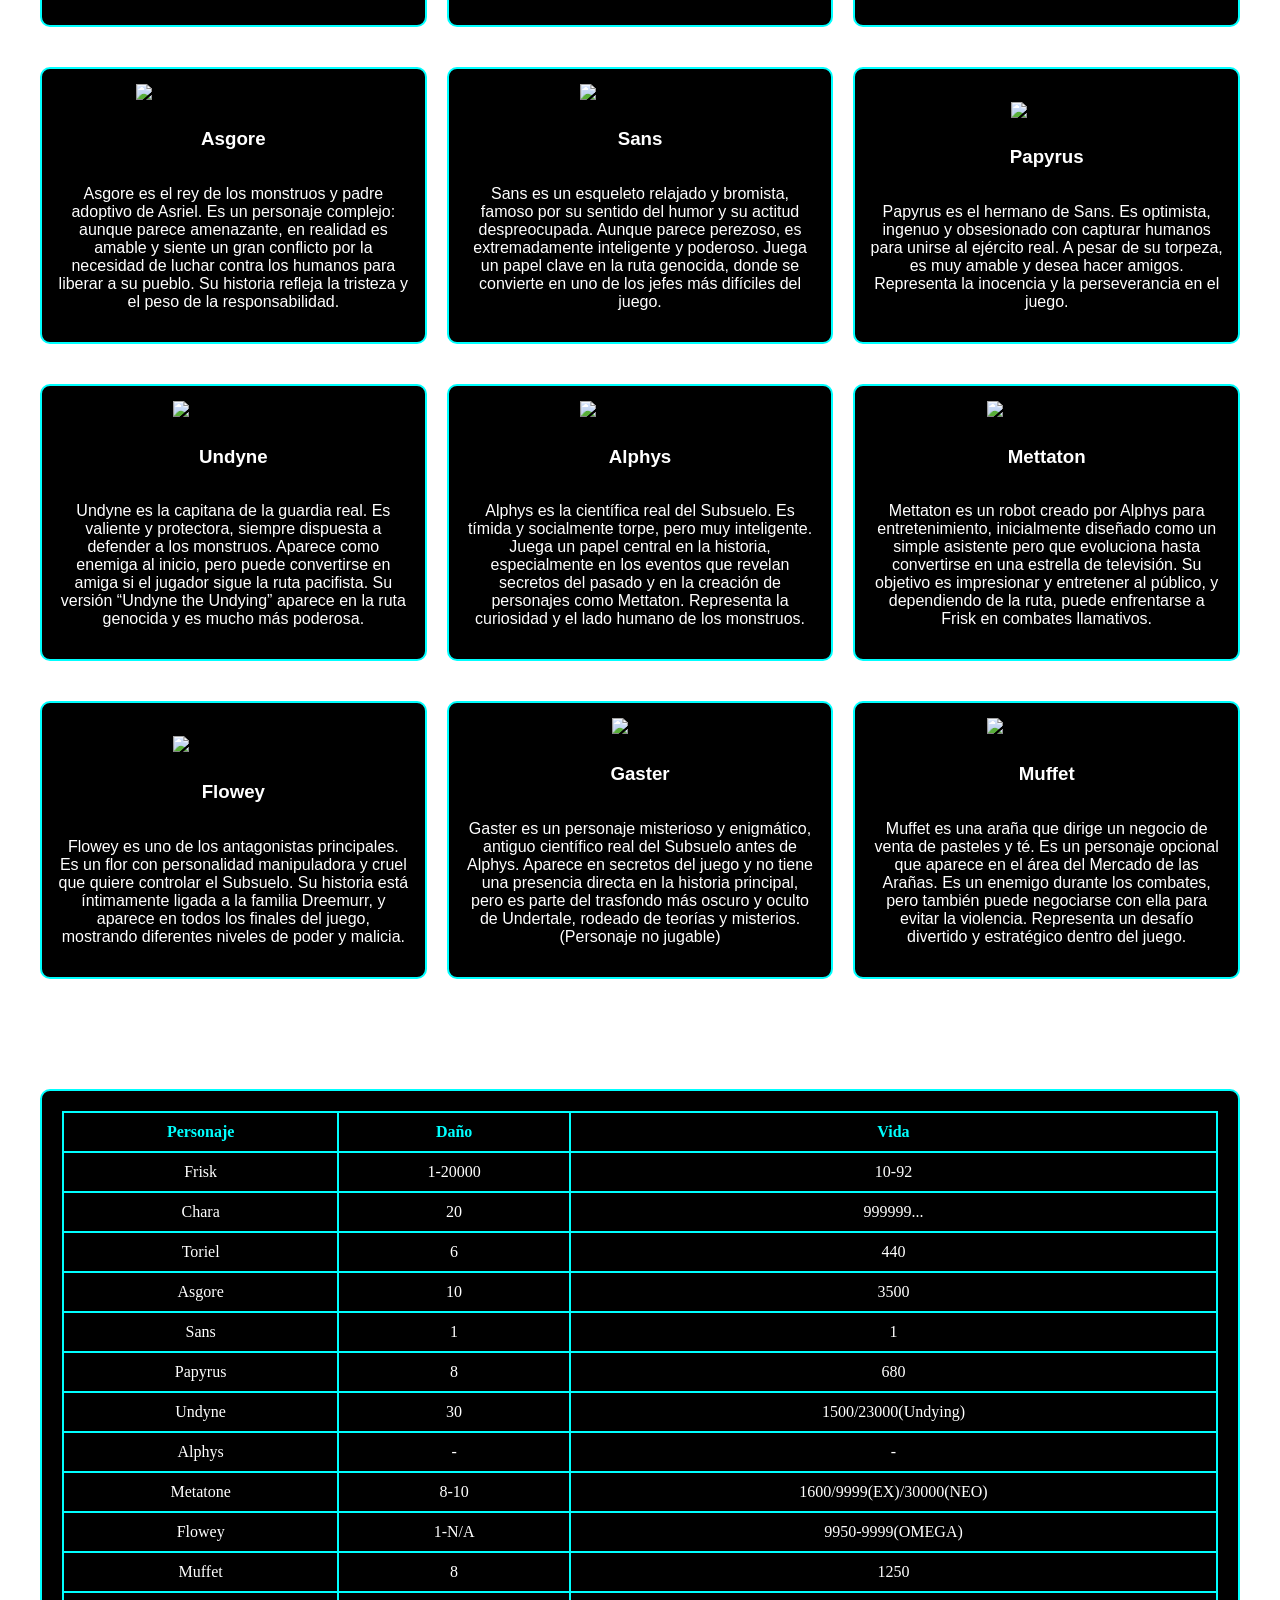
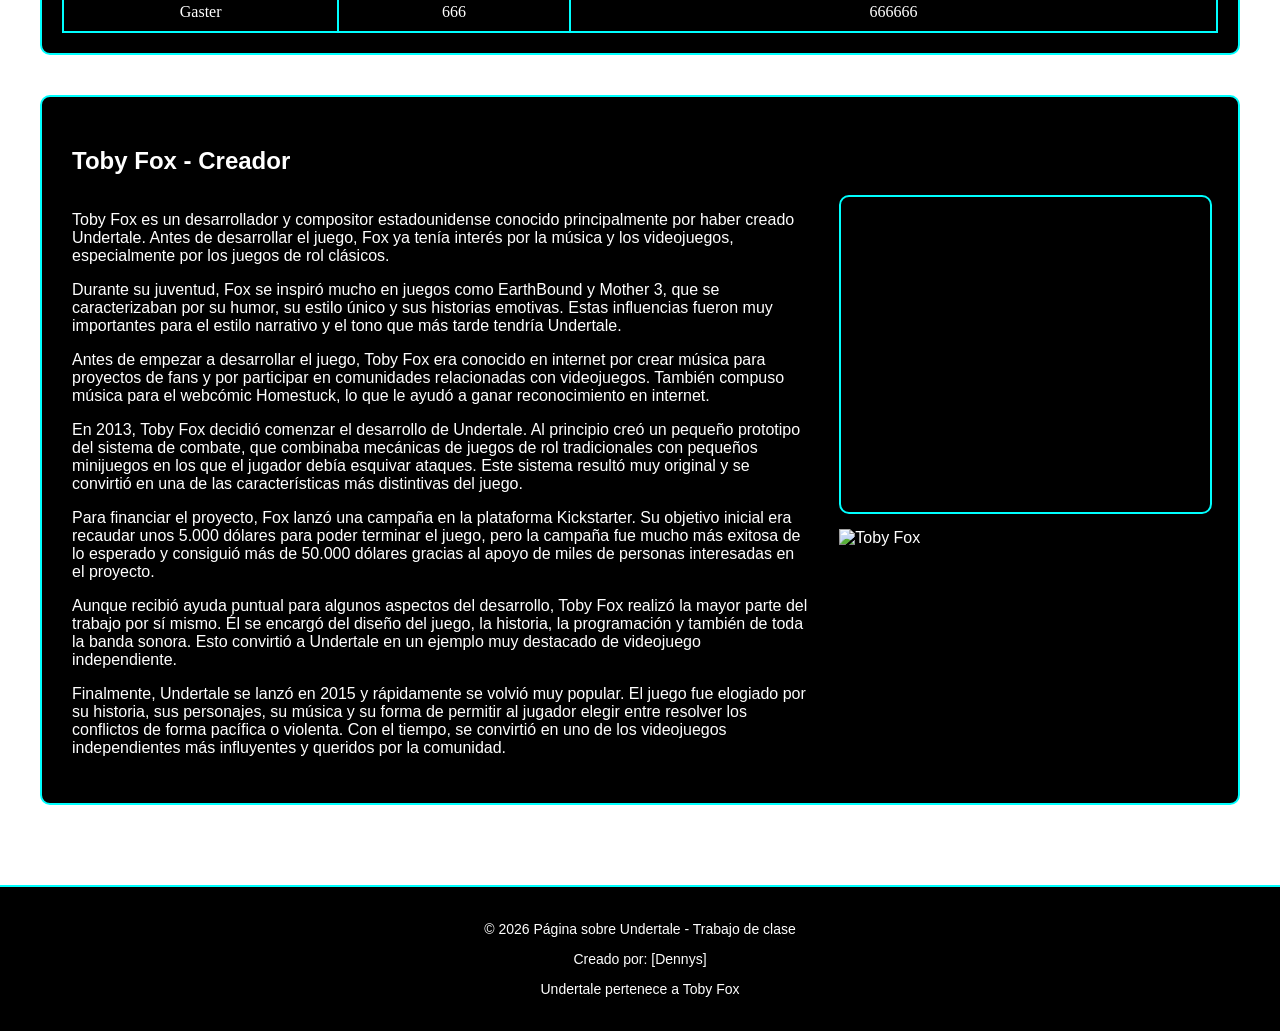
==== commit 0f51c5d9: "Update index.html" ====
--- a/index.html
+++ b/index.html
@@ -35,7 +35,7 @@
 
 </header>
 
-<section class="presentacion"></section>
+<img src="https://wallpapercave.com/wp/wp5857953.jpg"class="imagen-completa">
 
 <div class="contenido">
 
--- a/styles.css
+++ b/styles.css
@@ -49,15 +49,6 @@
 0 0 20px #00ffff;
 }
 
-/* IMAGEN PRESENTACION */
-
-.presentacion{
-height:800px;
-background-image:url("https://wallpapercave.com/wp/wp5857953.jpg");
-background-size:cover;
-background-position:center;
-}
-
 /* CONTENIDO */
 
 .contenido{
@@ -267,6 +258,41 @@
 margin-right:15px;
 }
 
+.imagen-completa {
+  width: 100vw;       
+  height: 100vh;      
+  object-fit: cover;  
+  display: block;     
+  margin: 0;          
+  padding: 0;         
+}
+
+.espacio{
+margin-top:40px;
+}
+
+.galeria{
+display:grid;
+grid-template-columns:repeat(3, 1fr);
+gap:20px;
+margin-bottom:40px;
+}
+
+.galeria img{
+width:100%;
+border-radius:10px;
+border:2px solid #00ffff;
+transition:0.3s;
+}
+
+.galeria img:hover{
+transform:scale(1.05);
+box-shadow:
+0 0 10px #00ffff,
+0 0 20px #00ffff,
+0 0 40px #00ffff;
+}
+
 
 .pie{
 background:black;
